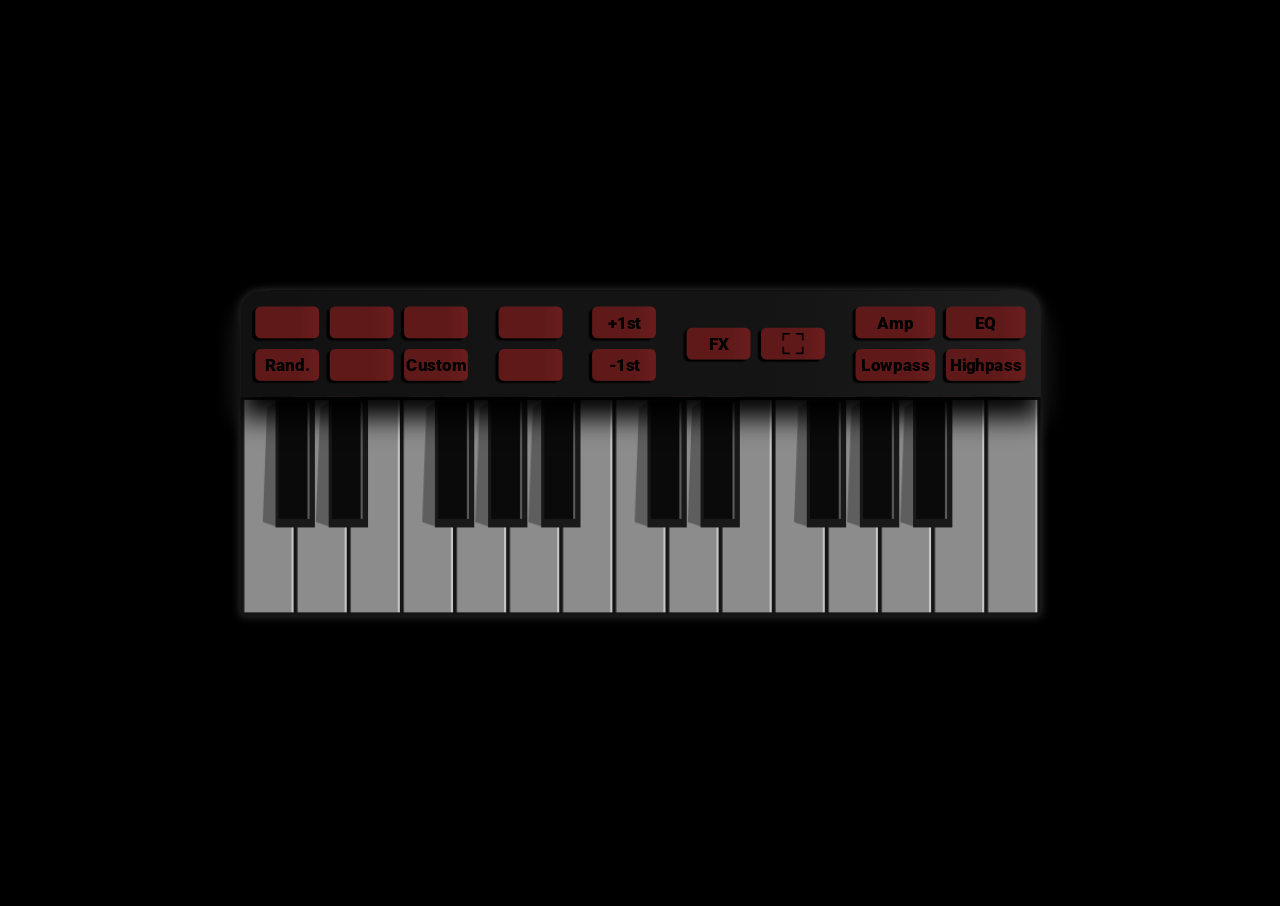
==== index.html @ c7d70a9c "V03" ====
<!DOCTYPE html>
<html lang="es">
<head>
    <meta charset="UTF-8">
    <meta name="viewport" content="width=device-width, initial-scale=1, user-scalable=no">

    <title>Sintetizador</title>

    <link rel="icon" href="https://cdn-icons-png.flaticon.com/512/70/70948.png">

    <link rel="preconnect" href="https://fonts.googleapis.com">
    <link rel="preconnect" href="https://fonts.gstatic.com" crossorigin>
    <link href="https://fonts.googleapis.com/css2?family=Roboto:ital,wght@0,100..900;1,100..900&display=swap" rel="stylesheet">

    <link rel="stylesheet" href="./style.css">

</head>

<body>

    <div id="contCanvas">
        <div id="botones">
            <div id="contOndas">
                <div id="parte1">
                    <div class="boton" id="botSeno">
                        <img src="./media/seno.png" alt="">
                    </div>
                    <div class="boton" id="botCuadrada">
                        <img src="./media/cuadrada.png" alt="">
                    </div>
                    <div class="boton" id="botTriangular">
                         <img src="./media/triangular.png" alt="">
                    </div>
                </div>
                <div id="parte2">
                    <div class="boton" id="botRandom">Rand.</div>
                    <div class="boton" id="botRuido">
                         <img src="./media/ruido.png" alt="">
                    </div>
                    <div class="boton" id="botCustom">Custom</div>
                </div>  
            </div>
            <!-- <div id="contBotInst">
                <div class="boton" id="botInst"></div>
            </div> -->
            <div id="contOctavas">
                <div class="boton" id="subirOctava">
                    <img src="./media/arriba.png" alt="">
                </div>
                <div class="boton" id="bajarOctava">
                     <img src="./media/arriba.png" alt="">
                </div>
            </div>
            <div id="contTrans">
                <div class="boton" id="mas1st">+1st</div>
                <div class="boton" id="menos1st">-1st</div>
            </div>
            <div id="contFX">
                <div class="boton" id="botFX">FX</div>
                <div class="boton" id="botCentrar">
                    <img src="./media/centrar.png" alt="">
                </div>
            </div>
            <div id="contEnv">
                <div id="parte3">
                    <div class="boton" id="botAmp1">Amp</div>
                    <div class="boton" id="botEQ1">EQ</div>
                </div>
                <div id="parte4">
                    <div class="boton" id="botLow1">Lowpass</div>
                    <div class="boton" id="botHigh1">Highpass</div>
                </div>    
            </div>
        </div>

        <canvas id="teclado" height="206" width="753"></canvas>

        <canvas id="env" height="202" width="702"></canvas>
        <div id="trans">0st</div>
        <canvas id="custom" height="202" width="704"></canvas>
        <div id="refrescar">
            <img src="https://cdn-icons-png.flaticon.com/512/25/25465.png" alt="">
        </div>
        <canvas id="ancho" height="202" width="40"></canvas>
        <canvas id="ecu" height="202" width="704"></canvas>
        <canvas id="efectos" height="202" width="700"></canvas>
        <!-- <div id="instrumentos">
            <div id="ipiano">Piano</div>
            <div id="iorgano">Órgano</div>
            <div id="iteclado">Teclado</div>
            <div id="isintetizador">Sintetizador</div>
            <div id="ibajo">Bajo</div>
            <div id="iguitarra">Guitarra</div>
            <div id="iflauta">Flauta</div>
            <div id="icoro">Coro</div>
        </div> -->

    </div>    

    <div id="debug"></div>
    <div id="debug2"></div>

    <canvas id="canvaPrueba" height="200" width="1000"></canvas>
    <!-- <input id="slide1" type="range" min="0" max="0.99" value="0.5" step="0.01"> -->
    <!-- <input id="slide2" type="range" min="0" max="1" value="0.5" step="0.01"> -->

    
    <script src="script.js"></script>
    <script src="muestreos.js"></script>
    <script src="eventos.js"></script>

</body>

</html>
---- style.css ----
*{
    user-select: none; /* Evita la selección de texto */
    cursor: default;
    margin: 0px;
    padding: 0px;
    font-family: 'Roboto', sans-serif;
    font-optical-sizing: auto;
    font-style: normal;
    /* font-variation-settings:"wdth"; */
}
html{
    height: 100%;
    background-color: rgb(0, 0, 0);
}

body{
    display: flex;
    flex-direction: column;
    justify-content: center;
    align-items: center;
    -webkit-filter: drop-shadow(0px 0px 5px #383838);
    filter: drop-shadow(0px 0px 5px #383838);
    min-height: 100%;
    min-width: 100%;
    width: 1000px;
}

canvas{
    z-index: 1;
}

.boton{
    background-image: linear-gradient(to right, rgb(95, 25, 25),rgb(95, 25, 25),rgb(95, 25, 25), rgb(107, 29, 29));
    width: 60px;
    height: 30px;
    justify-content: center;
    align-items: center;
    display: flex;
    box-shadow: -3px 2px 1px rgb(0, 0, 0);
    border-radius: 5px;
    background-position: center;
    background-repeat: no-repeat;
    margin:5px;
}

.boton img{
    height: 80%;
}

#parte1,#parte2{
    display: flex;
}

#botRuido img{height: 90%;}

#botCuadrada img{height: 70%;}

#subirOctava img{height: 55%;}
#bajarOctava img{height: 55%;transform: rotate(180deg);}

#refrescar img{height: 70%;}
#botCentrar img {height: 65%;}

#botInst{
    background-image: url(https://cdn-icons-png.flaticon.com/512/70/70948.png);
    background-size: 50px;
    height: 50px;
}

#botones{
    display: flex;
    justify-content: space-around;
    align-items: center;
    width: 753px;
    height: 100px;
    font-size: 28px;
    box-shadow: 0px 20px 25px rgb(0, 0, 0);
    z-index: 2;
    border-top-left-radius: 20px;
    border-top-right-radius: 20px;
    position:relative;
    background-image: linear-gradient(to right, rgb(17, 17, 17),rgb(20, 20, 20),rgb(20, 20, 20), rgb(30, 30, 30));
}

.boton:hover{
    transform: scale(1.03);transition:transform 0.1s;
}
.boton:active{
    transform: scale(1.02);
}

#teclado{
    width: 753px;
    background-color: #141414;
}

#contCanvas{
    position:relative;
    display: flex;
    justify-content: center;
    flex-direction: column;
    align-items: center;
    width: 753px;
    margin:300px 30px;
}
#env{
    position:absolute;
    z-index: 0;
    /* top:-82px; */
    top:0px;
    left: 20px;
    background-color: rgb(12, 12, 12);
    border-top-right-radius: 10px;
    border-top-left-radius: 10px;
}
#custom,#ecu,#efectos{
    position:absolute;
    z-index: 0;
    top:0px;
    left: 20px;
    background-color: rgb(12, 12, 12);
    border-top-right-radius: 10px;
    border-top-left-radius: 10px;
}

#botones>div{
    display: flex;
    height: 100%;
}
#contOndas{
    align-items: center;
    flex-direction: column;
}
#contOctavas{
    flex-direction: column;
    justify-content: center;
}
#contEnv,#contTrans,#contOndas,#contFX,#contBotInst{
    font-size: 16px;
    font-weight: 900;
    justify-content: center;
    align-items: center;
}

#contTrans{flex-direction: column;}

#trans{
    position:absolute;
    top:0px;
    left:372px;
    font-weight: 600;
    display: flex;
    justify-content: center;
    align-items: center;
    color: rgba(122, 31, 31, 0.6);
    height: 30px;
    width: 50px;
    background-color: rgb(6, 6, 6);
    border-top-right-radius: 10px;
    border-top-left-radius: 10px;
    z-index: 1;
}

#refrescar{
    display: flex;
    justify-content: center;
    align-items: center;
    position:absolute;
    width: 40px;
    height: 40px;
    background-color: rgba(122, 31, 31);
    background-image: linear-gradient(to right, rgb(95, 25, 25),rgb(95, 25, 25),rgb(95, 25, 25), rgb(107, 29, 29));
    top:0px;
    left: 40px;
    z-index: -1;
    border-bottom-left-radius: 10px;
    border-top-left-radius: 10px;
}

#ancho{
    position:absolute;
    background-color: #141414;
    left: 10px;
    top:50px;
    z-index: 0;
}

#contEnv{
    flex-direction:column;
}
#contEnv>div{
    display: flex;
}
#botLow1,#botHigh1,#botAmp1,#botEQ1{
    width: 75px;
}

#instrumentos{
    display: flex;
    height: 100px;
    position: absolute;
    top:0px;
    flex-direction: column-reverse;
    flex-wrap: wrap;
}
#contInst{
    display: flex;
    height: 100px;
}
#instrumentos div{
    width: 100px;
    height: 23px;
    color:rgb(110, 110, 110);
    margin: 0.5px;
    display: flex;
    justify-content: center;
    align-items: center;
    background-color: rgb(12, 12, 12);
}

/* #ecu{top:-202px;} */
/* #efectos{top:-202px;} */
/* #instrumentos{top:-100px;} */

#debug,#debug2,#debug3{
    /* width: 50px; */
    text-align: center;
    background-color: rgb(150, 76, 76);
    display: none;
}

#debug2{
    width: 50px;
    height: 50px;
    background-color: red;
}

#canvaPrueba{
    margin-top: 20px;
    background-color: #141414;
    display: none;
}

input{
    width: 500px;
    margin-top:20px;
}
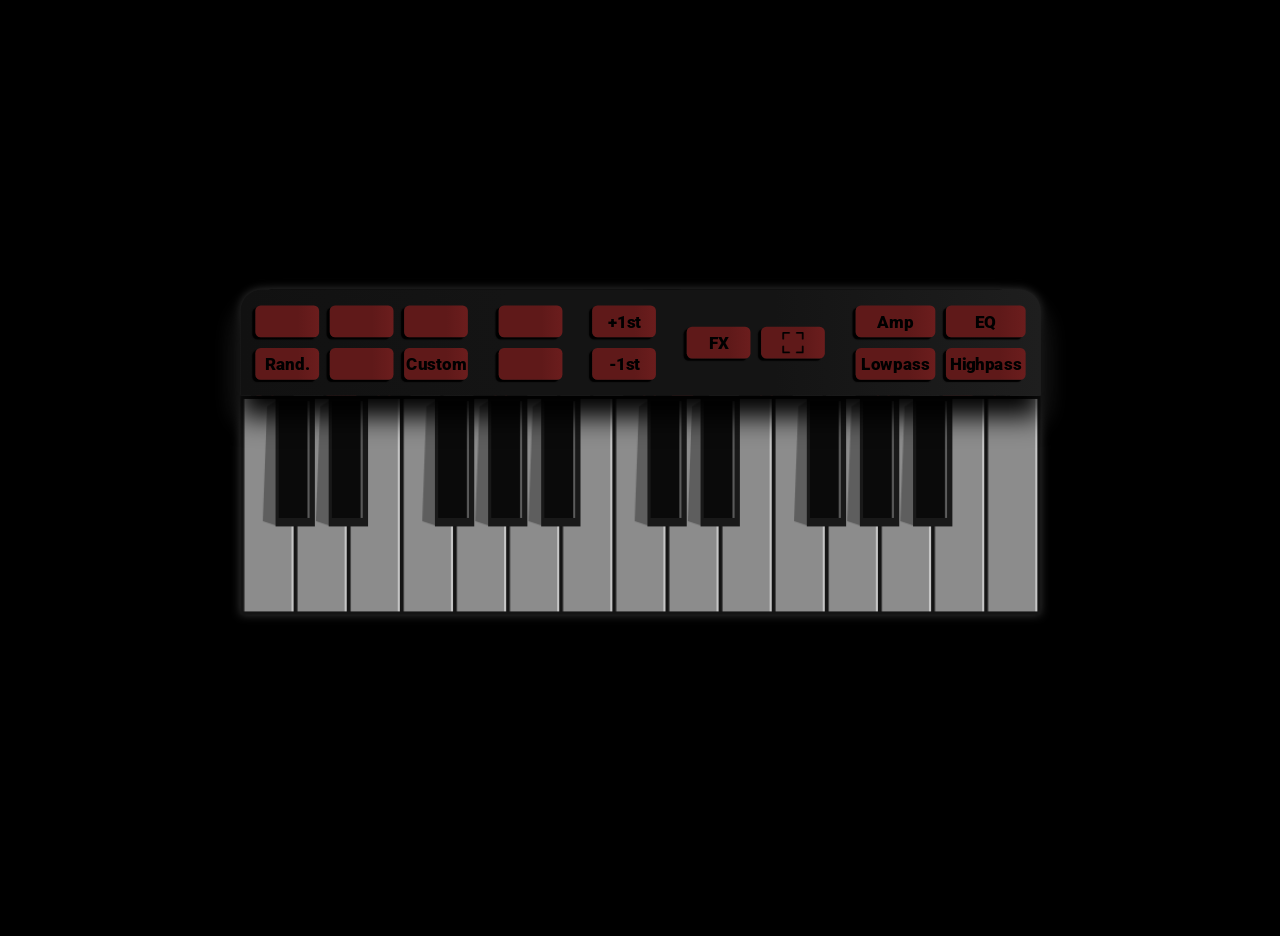
==== commit 9c4145d7: "V04" ====
--- a/index.html
+++ b/index.html
@@ -95,6 +95,8 @@
             <div id="icoro">Coro</div>
         </div> -->
 
+        <div id="bloqueoAux"></div>
+
     </div>    
 
     <div id="debug"></div>
--- a/style.css
+++ b/style.css
@@ -218,6 +218,12 @@
     background-color: rgb(12, 12, 12);
 }
 
+#bloqueoAux{
+    /* background-color: red; */
+    width: 100%;
+    height: 30px;
+}
+
 /* #ecu{top:-202px;} */
 /* #efectos{top:-202px;} */
 /* #instrumentos{top:-100px;} */
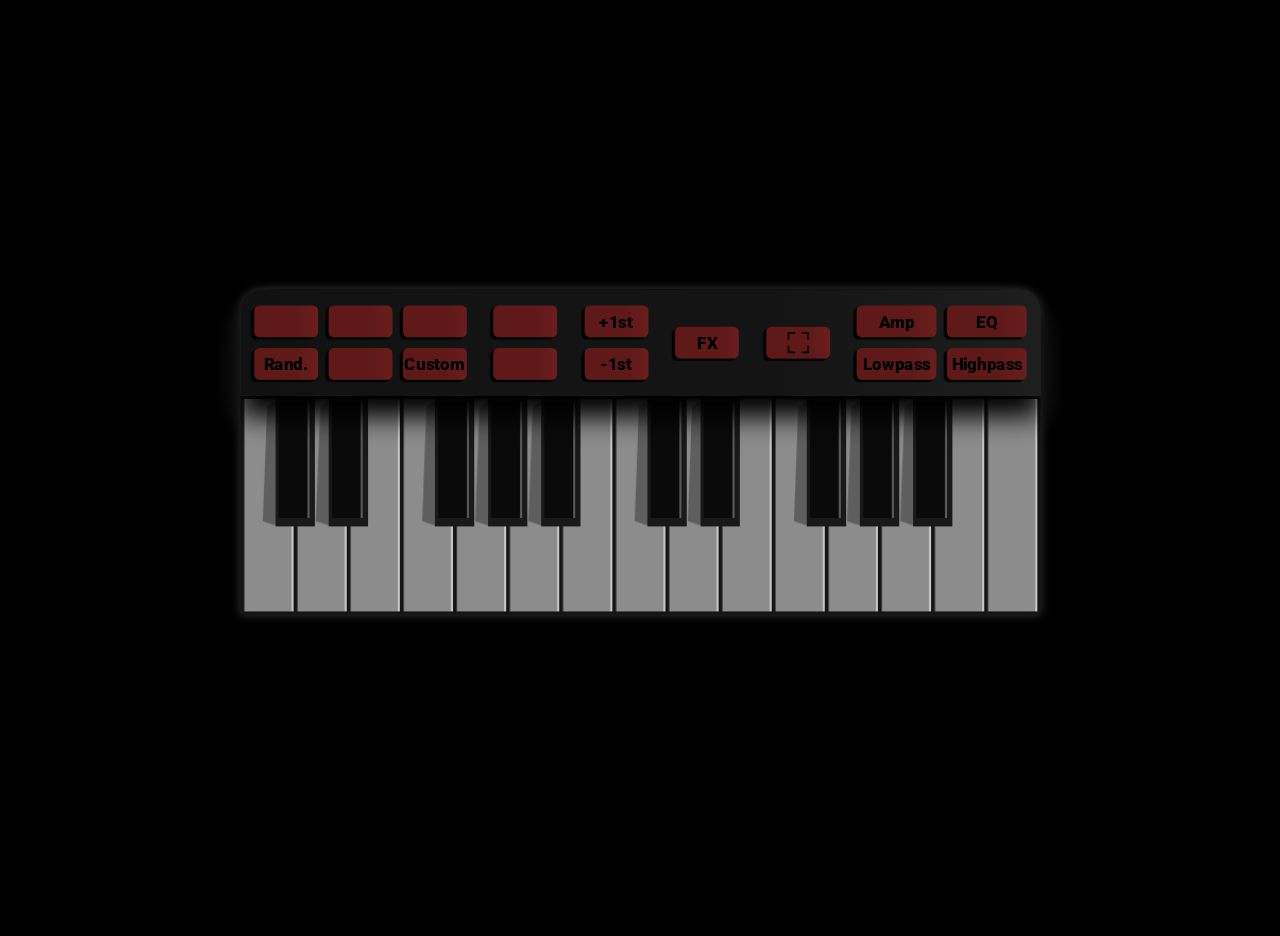
==== commit f7fcae2f: "V06" ====
--- a/index.html
+++ b/index.html
@@ -57,9 +57,12 @@
             </div>
             <div id="contFX">
                 <div class="boton" id="botFX">FX</div>
+            </div>
+            <div id="contAyuda">
                 <div class="boton" id="botCentrar">
                     <img src="./media/centrar.png" alt="">
                 </div>
+                <!-- <div class="boton" id="botAyuda">?</div> -->
             </div>
             <div id="contEnv">
                 <div id="parte3">
@@ -79,7 +82,7 @@
         <div id="trans">0st</div>
         <canvas id="custom" height="202" width="704"></canvas>
         <div id="refrescar">
-            <img src="https://cdn-icons-png.flaticon.com/512/25/25465.png" alt="">
+            <img src="./media/refrescar.png" alt="">
         </div>
         <canvas id="ancho" height="202" width="40"></canvas>
         <canvas id="ecu" height="202" width="704"></canvas>
--- a/style.css
+++ b/style.css
@@ -135,7 +135,7 @@
     flex-direction: column;
     justify-content: center;
 }
-#contEnv,#contTrans,#contOndas,#contFX,#contBotInst{
+#contEnv,#contTrans,#contOndas,#contFX,#contBotInst,#contAyuda{
     font-size: 16px;
     font-weight: 900;
     justify-content: center;
@@ -143,6 +143,8 @@
 }
 
 #contTrans{flex-direction: column;}
+#contAyuda{flex-direction: column;font-size: 20px;}
+
 
 #trans{
     position:absolute;
@@ -219,11 +221,11 @@
 }
 
 #bloqueoAux{
-    /* background-color: red; */
     width: 100%;
     height: 30px;
 }
 
+/* #env{top:-102px;} */
 /* #ecu{top:-202px;} */
 /* #efectos{top:-202px;} */
 /* #instrumentos{top:-100px;} */
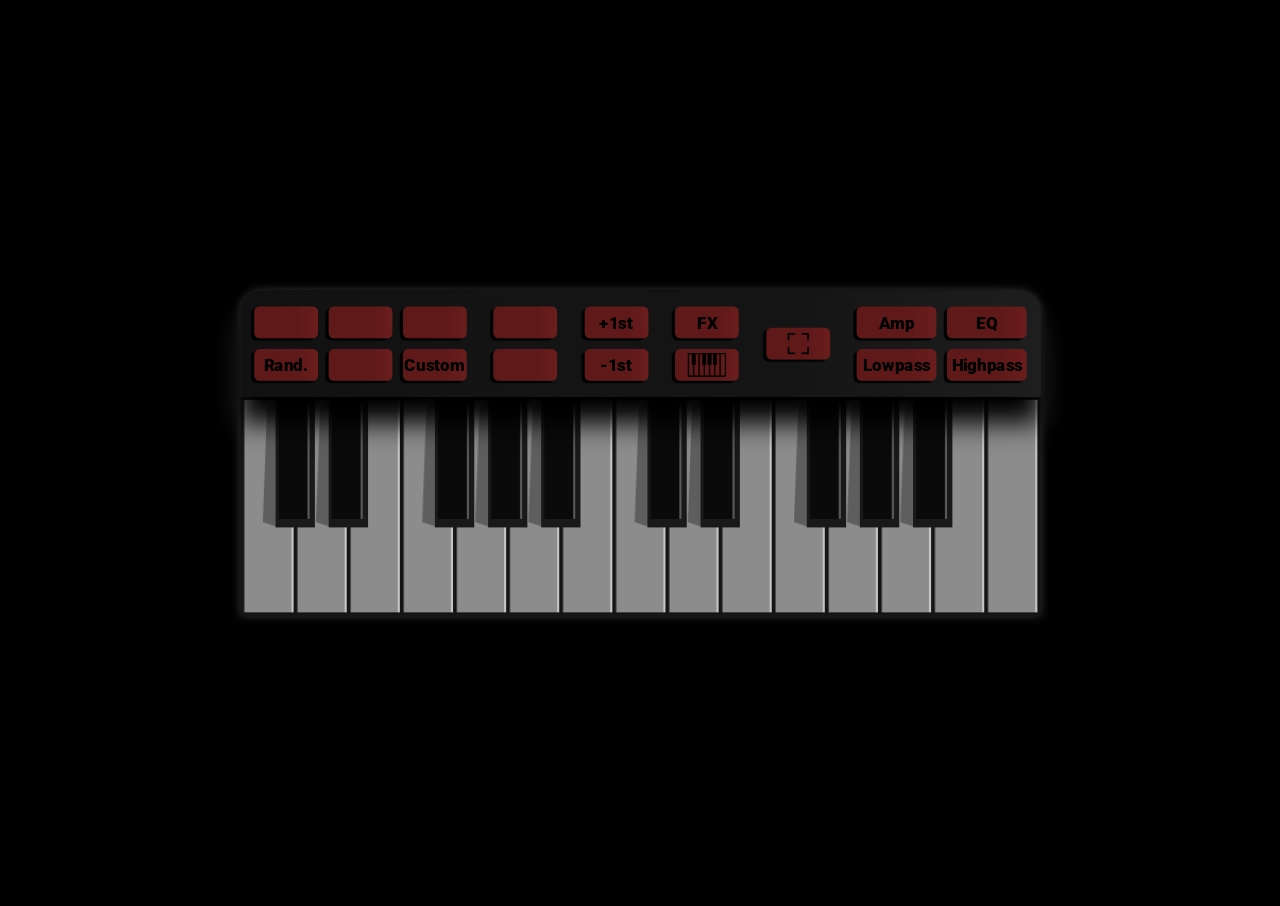
==== commit 99891161: "V07" ====
--- a/index.html
+++ b/index.html
@@ -6,7 +6,7 @@
 
     <title>Sintetizador</title>
 
-    <link rel="icon" href="https://cdn-icons-png.flaticon.com/512/70/70948.png">
+    <link rel="icon" href="./media/teclado.png">
 
     <link rel="preconnect" href="https://fonts.googleapis.com">
     <link rel="preconnect" href="https://fonts.gstatic.com" crossorigin>
@@ -40,9 +40,6 @@
                     <div class="boton" id="botCustom">Custom</div>
                 </div>  
             </div>
-            <!-- <div id="contBotInst">
-                <div class="boton" id="botInst"></div>
-            </div> -->
             <div id="contOctavas">
                 <div class="boton" id="subirOctava">
                     <img src="./media/arriba.png" alt="">
@@ -57,6 +54,9 @@
             </div>
             <div id="contFX">
                 <div class="boton" id="botFX">FX</div>
+                <div class="boton" id="botInst">
+                    <img src="./media/teclado.png" alt="">
+                </div>
             </div>
             <div id="contAyuda">
                 <div class="boton" id="botCentrar">
@@ -87,16 +87,14 @@
         <canvas id="ancho" height="202" width="40"></canvas>
         <canvas id="ecu" height="202" width="704"></canvas>
         <canvas id="efectos" height="202" width="700"></canvas>
-        <!-- <div id="instrumentos">
-            <div id="ipiano">Piano</div>
-            <div id="iorgano">Órgano</div>
-            <div id="iteclado">Teclado</div>
-            <div id="isintetizador">Sintetizador</div>
-            <div id="ibajo">Bajo</div>
-            <div id="iguitarra">Guitarra</div>
-            <div id="iflauta">Flauta</div>
-            <div id="icoro">Coro</div>
-        </div> -->
+        <div id="instrumentos">
+            <div id="contInst">
+                <!-- <div id="botIzq">&lt;</div> -->
+                <div id="botIzq">◀</div>
+                <div id="textoIns">Piano</div>
+                <div id="botDer">▶</div>
+            </div>
+        </div>
 
         <div id="bloqueoAux"></div>
 
--- a/style.css
+++ b/style.css
@@ -61,11 +61,7 @@
 #refrescar img{height: 70%;}
 #botCentrar img {height: 65%;}
 
-#botInst{
-    background-image: url(https://cdn-icons-png.flaticon.com/512/70/70948.png);
-    background-size: 50px;
-    height: 50px;
-}
+#botInst img{height: 120%;}
 
 #botones{
     display: flex;
@@ -74,7 +70,7 @@
     width: 753px;
     height: 100px;
     font-size: 28px;
-    box-shadow: 0px 20px 25px rgb(0, 0, 0);
+    box-shadow: 0px 25px 25px rgb(0, 0, 0);
     z-index: 2;
     border-top-left-radius: 20px;
     border-top-right-radius: 20px;
@@ -82,10 +78,61 @@
     background-image: linear-gradient(to right, rgb(17, 17, 17),rgb(20, 20, 20),rgb(20, 20, 20), rgb(30, 30, 30));
 }
 
+#instrumentos{
+    background-color: rgb(20, 20, 20);
+    width: 260px;
+    height: 40px;
+    position: absolute;
+    top: 0px;
+    display: flex;
+    justify-content: center;
+    align-items: center;
+    border-top-left-radius: 10px;
+    border-top-right-radius: 10px;
+}
+
+#contInst{
+    display: flex;
+    justify-content: center;
+    align-items: center;
+    width: 80%;
+    box-shadow: -2px 3px 1px rgb(0, 0, 0);
+}
+
+#textoIns{
+    width: 80%;
+    height: 30px;
+    color:rgb(110, 110, 110);
+    display: flex;
+    justify-content: center;
+    align-items: center;
+    background-color: rgb(12, 12, 12);
+}
+
+#botIzq,#botDer{
+    height: 28px;
+    width: 28px;
+    background-color: rgb(12, 12, 12);
+    border:solid 1px rgb(33, 33, 33);
+    display: flex;
+    justify-content: center;
+    align-items: center;
+    font-size: 15px;
+    font-weight: 900;
+    color:rgb(84, 84, 84);
+}
+
 .boton:hover{
     transform: scale(1.03);transition:transform 0.1s;
 }
 .boton:active{
+    transform: scale(1.02);
+}
+
+#botIzq:hover,#botDer:hover{
+    transform: scale(1.04);transition: transform 0.1s;
+}
+#botIzq:active,#botDer:active{
     transform: scale(1.02);
 }
 
@@ -125,7 +172,7 @@
 
 #botones>div{
     display: flex;
-    height: 100%;
+    /* height: 100%; */
 }
 #contOndas{
     align-items: center;
@@ -142,7 +189,7 @@
     align-items: center;
 }
 
-#contTrans{flex-direction: column;}
+#contTrans,#contFX{flex-direction: column;}
 #contAyuda{flex-direction: column;font-size: 20px;}
 
 
@@ -197,32 +244,15 @@
     width: 75px;
 }
 
-#instrumentos{
-    display: flex;
-    height: 100px;
-    position: absolute;
-    top:0px;
-    flex-direction: column-reverse;
-    flex-wrap: wrap;
-}
-#contInst{
-    display: flex;
-    height: 100px;
-}
-#instrumentos div{
-    width: 100px;
-    height: 23px;
-    color:rgb(110, 110, 110);
-    margin: 0.5px;
-    display: flex;
-    justify-content: center;
-    align-items: center;
-    background-color: rgb(12, 12, 12);
-}
+
 
 #bloqueoAux{
-    width: 100%;
-    height: 30px;
+    width: 820px;
+    height: 240px;
+    /* background-color: red; */
+    position:absolute;
+    top:100px;
+    z-index: -1;
 }
 
 /* #env{top:-102px;} */
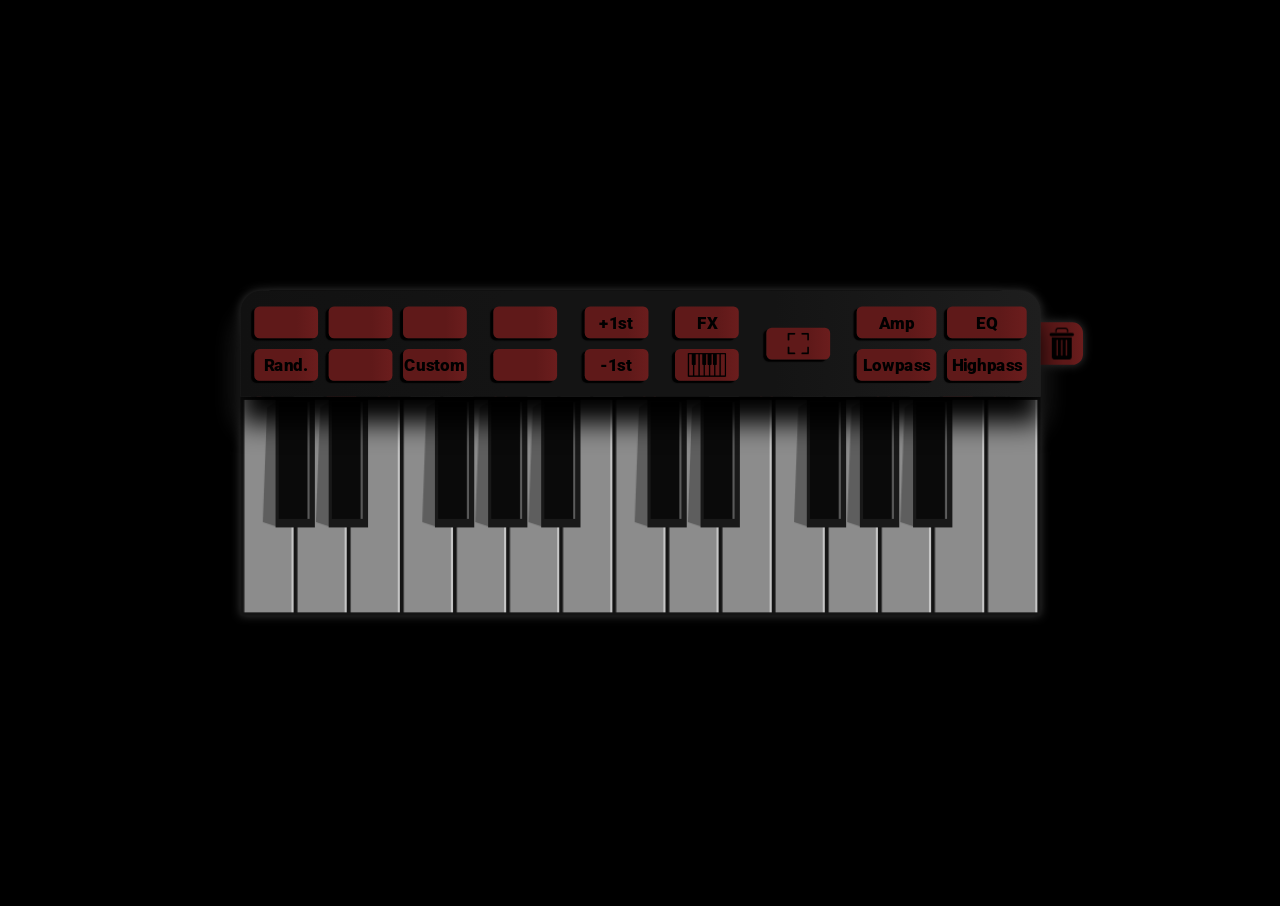
==== commit 7b422bfe: "V10" ====
--- a/index.html
+++ b/index.html
@@ -95,6 +95,9 @@
                 <div id="botDer">▶</div>
             </div>
         </div>
+        <div id="borrar">
+            <img src="./media/borrar.png" alt="">
+        </div>
 
         <div id="bloqueoAux"></div>
 
--- a/style.css
+++ b/style.css
@@ -59,6 +59,7 @@
 #bajarOctava img{height: 55%;transform: rotate(180deg);}
 
 #refrescar img{height: 70%;}
+#borrar img{height: 75%;}
 #botCentrar img {height: 65%;}
 
 #botInst img{height: 120%;}
@@ -210,20 +211,29 @@
     z-index: 1;
 }
 
-#refrescar{
+#refrescar,#borrar{
     display: flex;
     justify-content: center;
     align-items: center;
     position:absolute;
     width: 40px;
     height: 40px;
-    background-color: rgba(122, 31, 31);
     background-image: linear-gradient(to right, rgb(95, 25, 25),rgb(95, 25, 25),rgb(95, 25, 25), rgb(107, 29, 29));
+    z-index: -1;
+}
+
+#refrescar{
     top:0px;
     left: 40px;
-    z-index: -1;
     border-bottom-left-radius: 10px;
     border-top-left-radius: 10px;
+}
+
+#borrar{
+    top:40px;
+    right: 40px;
+    border-bottom-right-radius: 10px;
+    border-top-right-radius: 10px;
 }
 
 #ancho{
@@ -244,6 +254,14 @@
     width: 75px;
 }
 
+#borrar{
+    top:30px;
+    right: -40px;
+    width: 40px;
+    height: 40px;
+    border-bottom-right-radius: 10px;
+    border-top-right-radius: 10px;
+}
 
 
 #bloqueoAux{
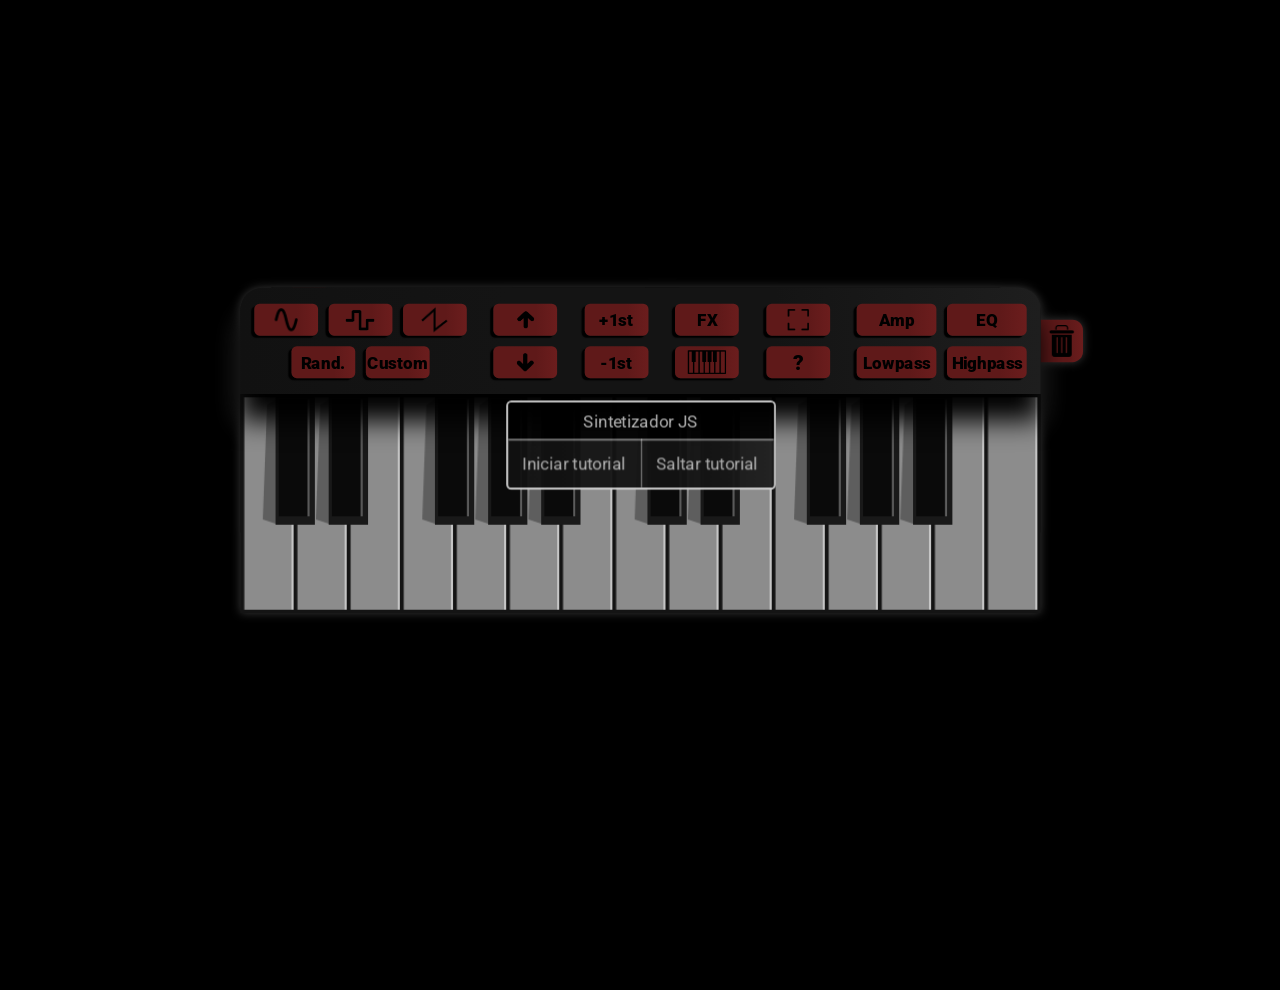
==== commit c73d3ca1: "V14" ====
--- a/index.html
+++ b/index.html
@@ -34,10 +34,10 @@
                 </div>
                 <div id="parte2">
                     <div class="boton" id="botRandom">Rand.</div>
-                    <div class="boton" id="botRuido">
-                         <img src="./media/ruido.png" alt="">
+                    <div class="boton" id="botCustom">Custom</div>
+                    <div class="boton" id="botDrums">
+                         <img src="./media/drums.png" alt="">
                     </div>
-                    <div class="boton" id="botCustom">Custom</div>
                 </div>  
             </div>
             <div id="contOctavas">
@@ -62,7 +62,7 @@
                 <div class="boton" id="botCentrar">
                     <img src="./media/centrar.png" alt="">
                 </div>
-                <!-- <div class="boton" id="botAyuda">?</div> -->
+                <div class="boton" id="botAyuda">?</div>
             </div>
             <div id="contEnv">
                 <div id="parte3">
@@ -86,10 +86,9 @@
         </div>
         <canvas id="ancho" height="202" width="40"></canvas>
         <canvas id="ecu" height="202" width="704"></canvas>
-        <canvas id="efectos" height="202" width="700"></canvas>
+        <canvas id="efectos" height="220" width="753"></canvas>
         <div id="instrumentos">
             <div id="contInst">
-                <!-- <div id="botIzq">&lt;</div> -->
                 <div id="botIzq">◀</div>
                 <div id="textoIns">Piano</div>
                 <div id="botDer">▶</div>
@@ -100,6 +99,15 @@
         </div>
 
         <div id="bloqueoAux"></div>
+
+        <div id="bloqueoGral"></div>
+        <div id="tutorial">
+            <div id="barraTut">Sintetizador JS</div>
+            <div id="textoTut"></div>
+            <div id="saltar">Saltar tutorial</div>
+            <div id="iniciar">Iniciar tutorial</div>
+            <div id="bloqueoTut"></div>
+        </div>
 
     </div>    
 
@@ -113,7 +121,9 @@
     
     <script src="script.js"></script>
     <script src="muestreos.js"></script>
+    <script src="instrumentos.js"></script>
     <script src="eventos.js"></script>
+    <script src="tutorial.js"></script>
 
 </body>
 
--- a/style.css
+++ b/style.css
@@ -51,7 +51,7 @@
     display: flex;
 }
 
-#botRuido img{height: 90%;}
+#botDrums img{height: 110%;transform: rotate(30deg) translateY(-1px);}
 
 #botCuadrada img{height: 70%;}
 
@@ -82,7 +82,7 @@
 #instrumentos{
     background-color: rgb(20, 20, 20);
     width: 260px;
-    height: 40px;
+    height: 50px;
     position: absolute;
     top: 0px;
     display: flex;
@@ -102,7 +102,7 @@
 
 #textoIns{
     width: 80%;
-    height: 30px;
+    height: 35px;
     color:rgb(110, 110, 110);
     display: flex;
     justify-content: center;
@@ -111,8 +111,8 @@
 }
 
 #botIzq,#botDer{
-    height: 28px;
-    width: 28px;
+    height: 33px;
+    width: 33px;
     background-color: rgb(12, 12, 12);
     border:solid 1px rgb(33, 33, 33);
     display: flex;
@@ -123,10 +123,10 @@
     color:rgb(84, 84, 84);
 }
 
-.boton:hover{
+.boton:hover,#borrar:hover{
     transform: scale(1.03);transition:transform 0.1s;
 }
-.boton:active{
+.boton:active,#borrar:active{
     transform: scale(1.02);
 }
 
@@ -150,6 +150,8 @@
     align-items: center;
     width: 753px;
     margin:300px 30px;
+    bottom:0px;
+    right: 0px;
 }
 #env{
     position:absolute;
@@ -164,11 +166,17 @@
 #custom,#ecu,#efectos{
     position:absolute;
     z-index: 0;
-    top:0px;
-    left: 20px;
     background-color: rgb(12, 12, 12);
     border-top-right-radius: 10px;
     border-top-left-radius: 10px;
+}
+#custom,#ecu{
+    left: 20px;
+    top:0px;
+}
+#efectos{
+    left:0px;
+    top:10px;
 }
 
 #botones>div{
@@ -230,8 +238,8 @@
 }
 
 #borrar{
-    top:40px;
-    right: 40px;
+    top:30px;
+    right: -40px;
     border-bottom-right-radius: 10px;
     border-top-right-radius: 10px;
 }
@@ -254,16 +262,6 @@
     width: 75px;
 }
 
-#borrar{
-    top:30px;
-    right: -40px;
-    width: 40px;
-    height: 40px;
-    border-bottom-right-radius: 10px;
-    border-top-right-radius: 10px;
-}
-
-
 #bloqueoAux{
     width: 820px;
     height: 240px;
@@ -272,6 +270,105 @@
     top:100px;
     z-index: -1;
 }
+
+#botDrums{display:none;}
+
+#bloqueoGral{
+    width: 900px;
+    height: 600px;
+    /* background-color: red; */
+    position: absolute;
+    top:-250px;
+    z-index: 2;
+}
+
+#tutorial{
+    display: flex;
+    /* justify-content: center;
+    align-items: center; */
+    color: rgb(185, 185, 185);
+    position:relative;
+    z-index: 3;
+    background-image: linear-gradient(to right, rgb(17, 17, 17),rgb(20, 20, 20),rgb(20, 20, 20), rgb(30, 30, 30));
+    border: solid 2px rgba(255, 255, 255, 0.774);
+    border-radius: 5px;
+    width: 250px;
+    height:80px;
+    overflow: hidden;
+    opacity: 0.95;
+    top:-200px;
+    left: 0px;
+    transform: scale(1);
+}
+
+/* #tutorial div{ */
+#barraTut,#textoTut,#saltar,#iniciar{
+    display: flex;
+    justify-content: center;
+    align-items: center;
+    position: absolute;
+    text-align: center;
+    position: absolute;
+}
+
+#saltar,#iniciar{
+    overflow: hidden;
+}
+
+#barraTut{
+    background-color: rgb(0, 0, 0);
+    width: 100%;
+    height: 35px;
+    top:0px;
+    border-bottom: 1px solid rgba(255,255,255,0.5);
+}
+
+#textoTut{
+    top:35px;
+    width: 100%;
+    height: 0px;
+    overflow: hidden;
+}
+
+#bloqueoTut{
+    background-color: rgba(0, 0, 0, 0.4);
+    position:absolute;
+    bottom:0px;
+    width: 100%;
+    height: 45px;
+    display: none;
+}
+
+#iniciar{left: 0px;bottom:0px; width: 50%;height: 45px;border-right: 1px solid rgba(255, 255, 255, 0.5);border-top:1px solid rgba(255,255,255,0.5)}
+#saltar{right:0px;bottom:0px; width: 50%;height: 45px;border-top:1px solid rgba(255,255,255,0.5)}
+
+
+  @keyframes crecer {
+    from {
+      transform: scale(0.05);
+    }
+    to {
+      transform: scale(1);
+    }
+  }
+  @keyframes foco {
+    0% {
+      transform: scale(0.95);
+      opacity: 1;
+    }
+    50% {
+      transform: scale(1.05);
+      opacity: 0.5;
+    }
+    100% {
+      transform: scale(0.95);
+      opacity: 1;
+    }
+  }
+
+  #tutorial{
+    animation: crecer 0.5s normal ;
+  }
 
 /* #env{top:-102px;} */
 /* #ecu{top:-202px;} */
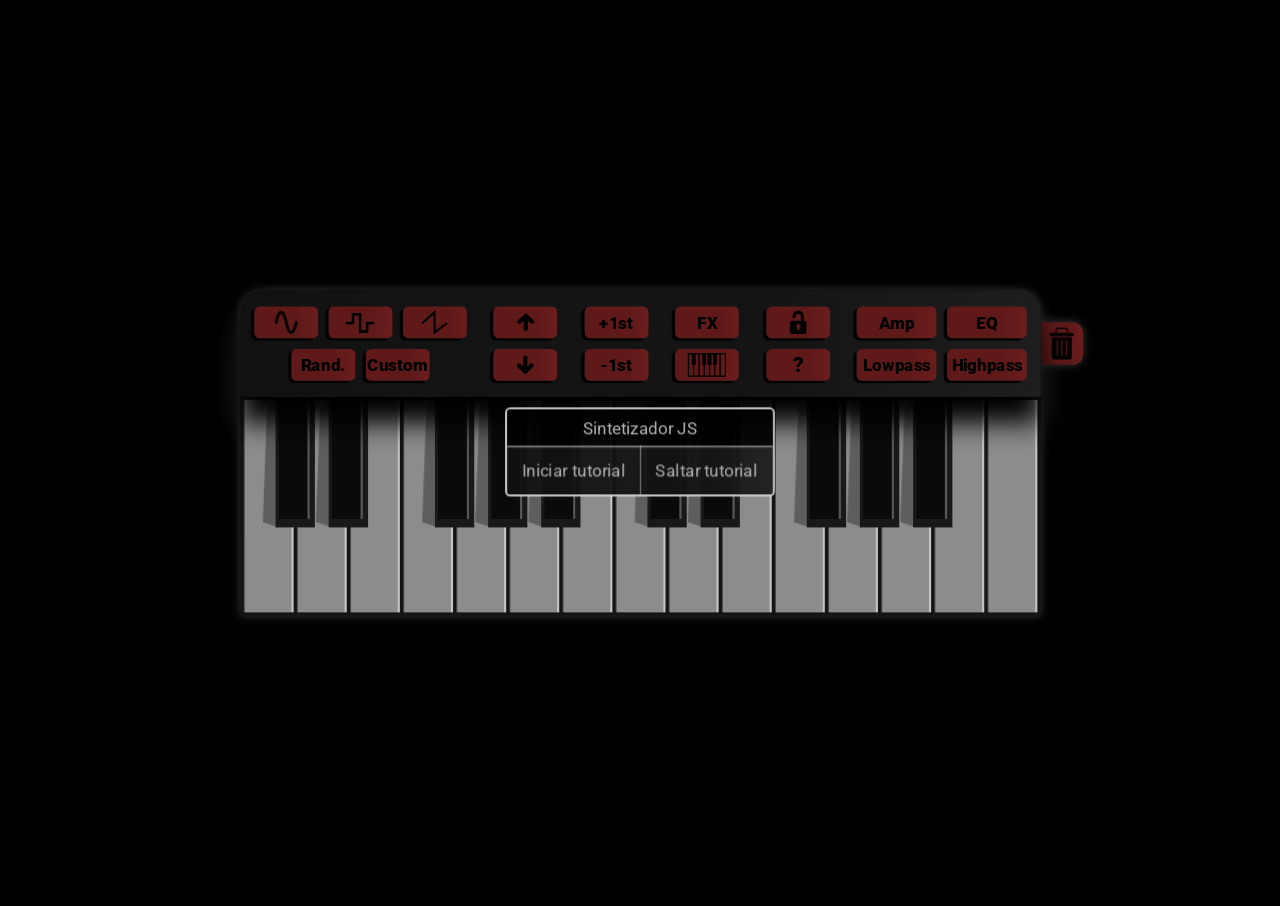
==== commit 1e97d1e3: "V18" ====
--- a/index.html
+++ b/index.html
@@ -60,7 +60,9 @@
             </div>
             <div id="contAyuda">
                 <div class="boton" id="botCentrar">
-                    <img src="./media/centrar.png" alt="">
+                    <!-- <img src="./media/centrar.png" alt=""> -->
+                    <img src="./media/bloqueo.png" alt="">
+                    <!-- <img src="./media/desbloqueo.png" alt=""> -->
                 </div>
                 <div class="boton" id="botAyuda">?</div>
             </div>
--- a/style.css
+++ b/style.css
@@ -60,7 +60,7 @@
 
 #refrescar img{height: 70%;}
 #borrar img{height: 75%;}
-#botCentrar img {height: 65%;}
+#botCentrar img {height: 75%;}
 
 #botInst img{height: 120%;}
 
@@ -287,7 +287,7 @@
     /* justify-content: center;
     align-items: center; */
     color: rgb(185, 185, 185);
-    position:relative;
+    position:absolute;
     z-index: 3;
     background-image: linear-gradient(to right, rgb(17, 17, 17),rgb(20, 20, 20),rgb(20, 20, 20), rgb(30, 30, 30));
     border: solid 2px rgba(255, 255, 255, 0.774);
@@ -296,8 +296,8 @@
     height:80px;
     overflow: hidden;
     opacity: 0.95;
-    top:-200px;
-    left: 0px;
+    top:110px;
+    right: 250px;
     transform: scale(1);
 }
 
